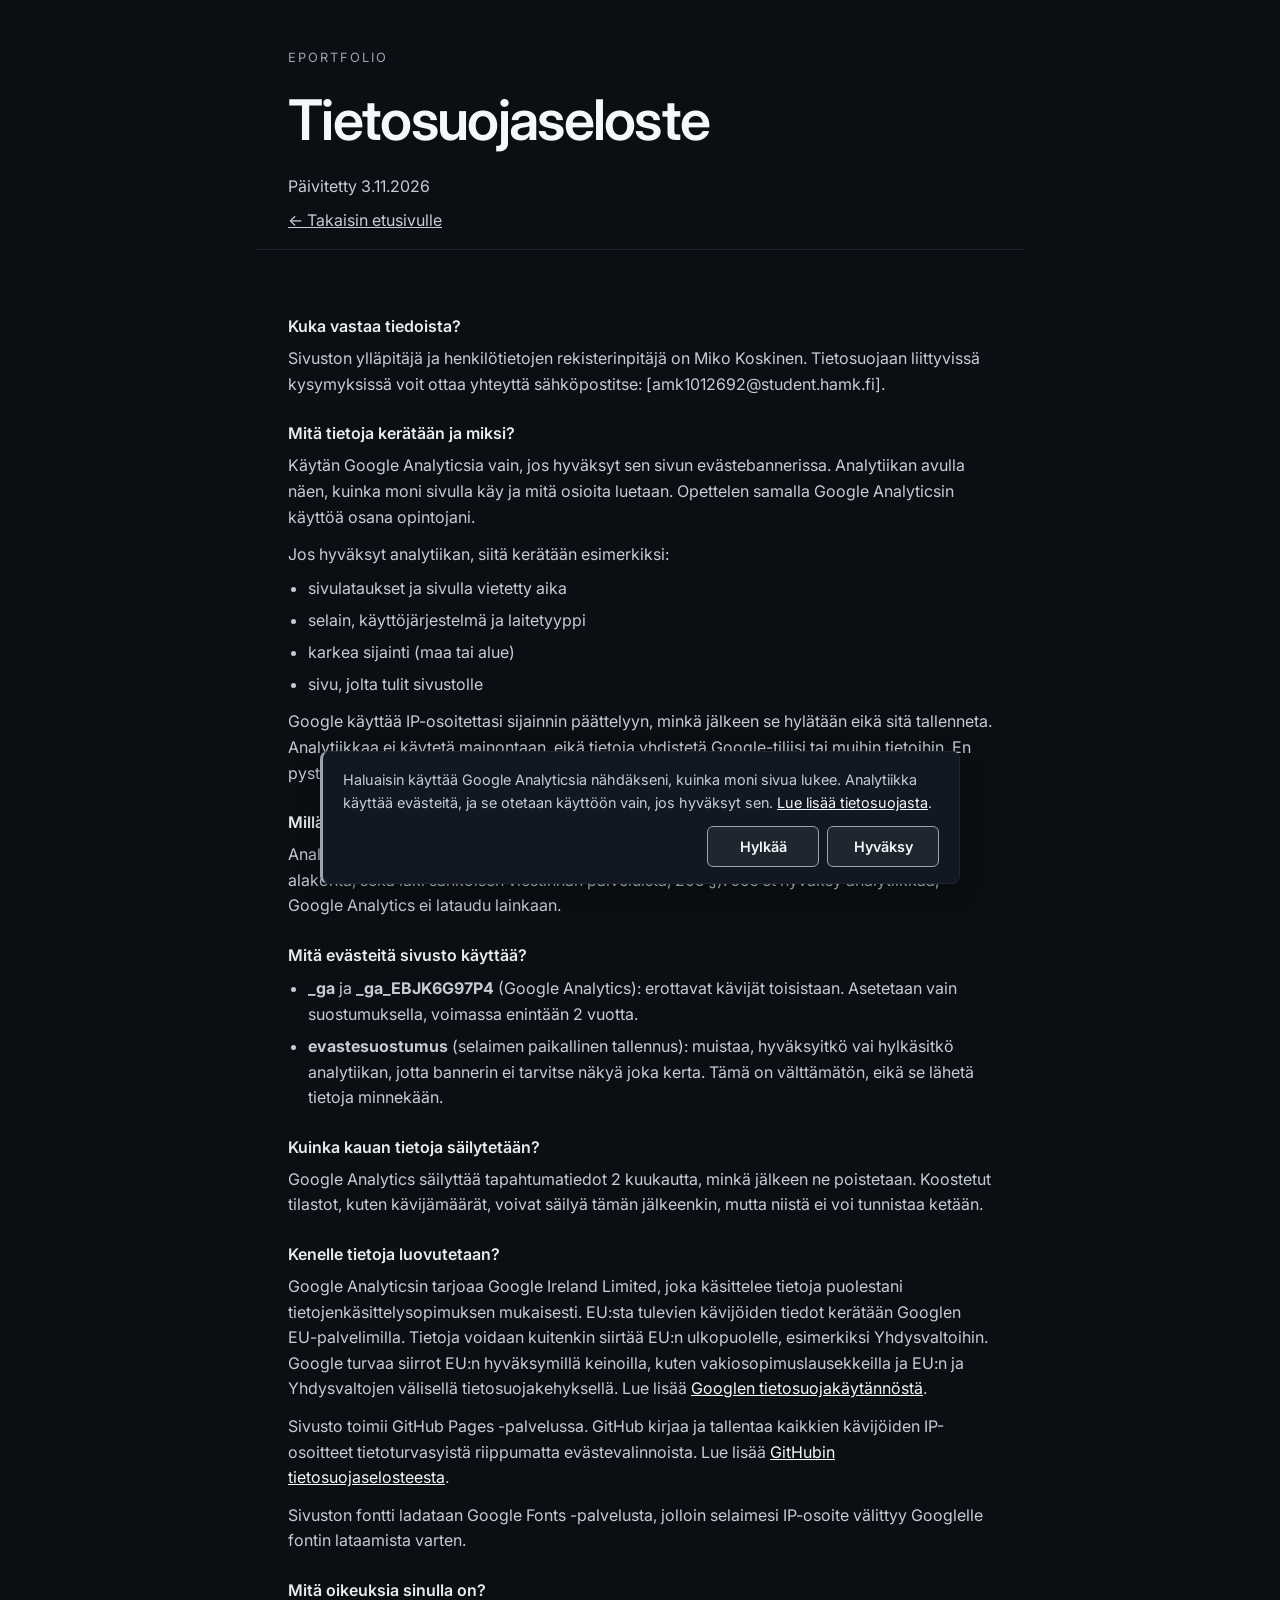
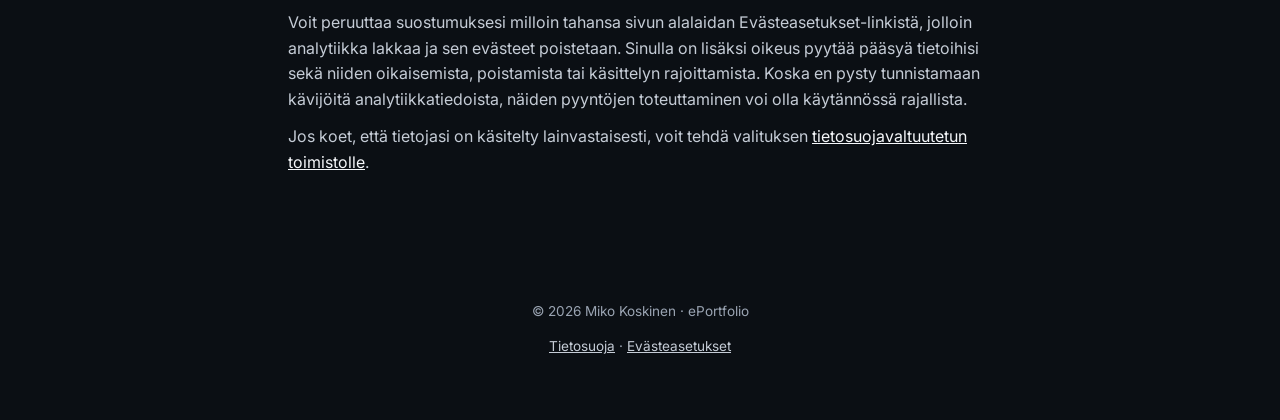
==== tietosuoja.html @ 8bdfe0e1 "lisätty tietosuojaTiedosto ja css" ====
<!doctype html>
<html lang="fi">
  <head>
    <meta charset="UTF-8" />
    <meta name="viewport" content="width=device-width, initial-scale=1.0" />
    <title>Tietosuojaseloste – Miko Koskinen</title>
    <link rel="preconnect" href="https://fonts.googleapis.com" />
    <link
      rel="stylesheet"
      href="https://fonts.googleapis.com/css2?family=Inter:wght@400;600;700&display=swap"
    />
    <link rel="stylesheet" href="css/styles.css" />
  </head>
  <body>
    <header class="header">
      <p class="yla">ePortfolio</p>
      <h1>Tietosuojaseloste</h1>
      <p class="ala">Päivitetty 3.11.2026</p>
      <p class="ala">
        <a href="index.html" class="takaisin">← Takaisin etusivulle</a>
      </p>
    </header>

    <main>
      <section class="osio">
        <article class="tehtava seloste">
          <h4>Kuka vastaa tiedoista?</h4>
          <p>
            Sivuston ylläpitäjä ja henkilötietojen rekisterinpitäjä on Miko
            Koskinen. Tietosuojaan liittyvissä kysymyksissä voit ottaa yhteyttä
            sähköpostitse: [amk1012692@student.hamk.fi].
          </p>

          <h4>Mitä tietoja kerätään ja miksi?</h4>
          <p>
            Käytän Google Analyticsia vain, jos hyväksyt sen sivun
            evästebannerissa. Analytiikan avulla näen, kuinka moni sivulla käy
            ja mitä osioita luetaan. Opettelen samalla Google Analyticsin
            käyttöä osana opintojani.
          </p>
          <p>Jos hyväksyt analytiikan, siitä kerätään esimerkiksi:</p>
          <ul>
            <li>sivulataukset ja sivulla vietetty aika</li>
            <li>selain, käyttöjärjestelmä ja laitetyyppi</li>
            <li>karkea sijainti (maa tai alue)</li>
            <li>sivu, jolta tulit sivustolle</li>
          </ul>
          <p>
            Google käyttää IP-osoitettasi sijainnin päättelyyn, minkä jälkeen se
            hylätään eikä sitä tallenneta. Analytiikkaa ei käytetä mainontaan,
            eikä tietoja yhdistetä Google-tiliisi tai muihin tietoihin. En pysty
            tunnistamaan yksittäisiä kävijöitä keräämistäni tiedoista.
          </p>

          <h4>Millä perusteella tietoja käsitellään?</h4>
          <p>
            Analytiikka perustuu suostumukseesi (EU:n yleinen tietosuoja-asetus,
            6 artiklan 1 kohdan a alakohta, sekä laki sähköisen viestinnän
            palveluista, 205 §). Jos et hyväksy analytiikkaa, Google Analytics
            ei lataudu lainkaan.
          </p>

          <h4>Mitä evästeitä sivusto käyttää?</h4>
          <ul>
            <li>
              <strong>_ga</strong> ja <strong>_ga_EBJK6G97P4</strong> (Google
              Analytics): erottavat kävijät toisistaan. Asetetaan vain
              suostumuksella, voimassa enintään 2 vuotta.
            </li>
            <li>
              <strong>evastesuostumus</strong> (selaimen paikallinen tallennus):
              muistaa, hyväksyitkö vai hylkäsitkö analytiikan, jotta bannerin ei
              tarvitse näkyä joka kerta. Tämä on välttämätön, eikä se lähetä
              tietoja minnekään.
            </li>
          </ul>

          <h4>Kuinka kauan tietoja säilytetään?</h4>
          <p>
            Google Analytics säilyttää tapahtumatiedot 2 kuukautta, minkä
            jälkeen ne poistetaan. Koostetut tilastot, kuten kävijämäärät,
            voivat säilyä tämän jälkeenkin, mutta niistä ei voi tunnistaa
            ketään.
          </p>

          <h4>Kenelle tietoja luovutetaan?</h4>
          <p>
            Google Analyticsin tarjoaa Google Ireland Limited, joka käsittelee
            tietoja puolestani tietojenkäsittelysopimuksen mukaisesti. EU:sta
            tulevien kävijöiden tiedot kerätään Googlen EU-palvelimilla. Tietoja
            voidaan kuitenkin siirtää EU:n ulkopuolelle, esimerkiksi
            Yhdysvaltoihin. Google turvaa siirrot EU:n hyväksymillä keinoilla,
            kuten vakiosopimuslausekkeilla ja EU:n ja Yhdysvaltojen välisellä
            tietosuojakehyksellä. Lue lisää
            <a
              href="https://policies.google.com/privacy?hl=fi"
              target="_blank"
              rel="noopener"
              >Googlen tietosuojakäytännöstä</a
            >.
          </p>
          <p>
            Sivusto toimii GitHub Pages -palvelussa. GitHub kirjaa ja tallentaa
            kaikkien kävijöiden IP-osoitteet tietoturvasyistä riippumatta
            evästevalinnoista. Lue lisää
            <a
              href="https://docs.github.com/en/site-policy/privacy-policies/github-general-privacy-statement"
              target="_blank"
              rel="noopener"
              >GitHubin tietosuojaselosteesta</a
            >.
          </p>
          <p>
            Sivuston fontti ladataan Google Fonts -palvelusta, jolloin selaimesi
            IP-osoite välittyy Googlelle fontin lataamista varten.
          </p>

          <h4>Mitä oikeuksia sinulla on?</h4>
          <p>
            Voit peruuttaa suostumuksesi milloin tahansa sivun alalaidan
            Evästeasetukset-linkistä, jolloin analytiikka lakkaa ja sen evästeet
            poistetaan. Sinulla on lisäksi oikeus pyytää pääsyä tietoihisi sekä
            niiden oikaisemista, poistamista tai käsittelyn rajoittamista. Koska
            en pysty tunnistamaan kävijöitä analytiikkatiedoista, näiden
            pyyntöjen toteuttaminen voi olla käytännössä rajallista.
          </p>
          <p>
            Jos koet, että tietojasi on käsitelty lainvastaisesti, voit tehdä
            valituksen
            <a href="https://tietosuoja.fi" target="_blank" rel="noopener"
              >tietosuojavaltuutetun toimistolle</a
            >.
          </p>
        </article>
      </section>
    </main>

    <footer>
      <p>© 2026 Miko Koskinen · ePortfolio</p>
      <p>
        <a href="tietosuoja.html">Tietosuoja</a> ·
        <a href="#" class="evasteasetukset-linkki">Evästeasetukset</a>
      </p>
    </footer>
    <script src="js/main.js"></script>
  </body>
</html>
---- css/styles.css ----
*,
*::before,
*::after {
  box-sizing: border-box;
}

html {
  scroll-behavior: smooth;
}

body {
  margin: 0;
  font-family: Inter, system-ui, sans-serif;
  background: #0b0f14;
  color: #f5f7fa;
  line-height: 1.6;
}

.header {
  padding: 3rem 2rem 1rem;
  max-width: 48rem;
  margin: 0 auto;
}

.yla {
  margin: 0 0 0.5rem;
  font-size: 0.8rem;
  letter-spacing: 0.16em;
  text-transform: uppercase;
  color: #9aa4b2;
}

h1 {
  margin: 0;
  font-size: clamp(2rem, 6vw, 3.5rem);
  font-weight: 600;
  letter-spacing: -0.03em;
}

.ala {
  margin: 0.5rem 0 0;
  color: #c5ccd6;
}

.toc {
  max-width: 48rem;
  margin: 0 auto;
  padding: 1rem 2rem 2rem;
}

.toc h2 {
  margin: 0 0 0.75rem;
  font-size: 1.1rem;
}

.toc a {
  color: #c5ccd6;
  text-decoration: none;
}

.toc a:hover,
.toc a:focus {
  color: #f5f7fa;
}

.toc > ol {
  list-style: none;
  padding-left: 0;
  margin: 0;
}

.toc > ol > li {
  margin: 1rem 0;
}

.toc ol ol {
  list-style: none;
  padding-left: 1.4rem;
  margin: 0.3rem 0 0;
}

.osio {
  max-width: 48rem;
  margin: 0 auto;
  padding: 2rem;
  border-top: 1px solid #1e2630;
}

.tehtava {
  margin: 2rem 0;
}

.tehtava h3 {
  margin: 0 0 0.5rem;
  font-size: 1.25rem;
}

.tehtava h4 {
  margin: 1.5rem 0 0.4rem;
  font-size: 1rem;
  font-weight: 600;
  color: #e8eaed;
}

.tehtava p {
  margin: 0;
  color: #c5ccd6;
}

.tehtava img {
  max-width: 100%;
  height: auto;
  margin: 1rem 0;
  border-radius: 6px;
}

footer {
  text-align: center;
  padding: 3rem 1rem;
  color: #9aa4b2;
  font-size: 0.85rem;
}
.pohja {
  max-width: 48rem;
  margin: 0 auto;
  padding: 2rem;
}

.pohja h2 {
  margin: 0 0 1rem;
  font-size: 1.3rem;
}

.pohja h3 {
  margin: 1.5rem 0 0.4rem;
  font-size: 1.05rem;
  font-weight: 600;
}

.pohja p {
  margin: 0;
  color: #c5ccd6;
}
.karuselli {
  position: relative;
  max-width: 100%;
  margin: 1.5rem 0;
  overflow: hidden;
  border-radius: 8px;
  background: #161b22;
}

.karuselli-sisalto {
  display: flex;
  transition: transform 0.4s ease;
}

.karuselli-sisalto img {
  min-width: 100%;
  height: auto;
  object-fit: contain;
  background: #111;
}

.karuselli-nappi {
  position: absolute;
  top: 50%;
  transform: translateY(-50%);
  background: rgba(0, 0, 0, 0.5);
  color: #fff;
  border: none;
  font-size: 2rem;
  width: 2.5rem;
  height: 2.5rem;
  border-radius: 50%;
  cursor: pointer;
  display: flex;
  align-items: center;
  justify-content: center;
}

.karuselli-nappi:hover,
.karuselli-nappi:focus {
  background: rgba(0, 0, 0, 0.75);
}

.karuselli-nappi.vasen {
  left: 0.5rem;
}
.karuselli-nappi.oikea {
  right: 0.5rem;
}

.tiivistys {
  margin: 1rem 0 0;
  padding: 0.75rem 1rem;
  border-left: 3px solid #4caf50;
  background: #121821;
  color: #e8eaed;
  font-style: italic;
  border-radius: 0 6px 6px 0;
}

.karuselli-sisalto img {
  margin: 0;
  border-radius: 0;
}

.karuselli-laskuri {
  position: absolute;
  bottom: 0.5rem;
  right: 0.75rem;
  padding: 0.1rem 0.5rem;
  background: rgba(0, 0, 0, 0.6);
  color: #fff;
  font-size: 0.8rem;
  border-radius: 4px;
}

.palautteet {
  list-style: none;
  margin: 1rem 0;
  padding: 0;
}

.palautteet li {
  margin-bottom: 0.75rem;
  padding: 0.6rem 1rem;
  border-left: 3px solid #4caf50;
  background: #121821;
  color: #9aa4b2;
  font-size: 0.9rem;
  border-radius: 0 6px 6px 0;
}

.palautteet span {
  display: block;
  color: #e8eaed;
  font-style: italic;
  margin-bottom: 0.2rem;
}

.huomautus {
  margin: 1.25rem 0 0;
  padding: 0.75rem 1rem;
  border-left: 3px solid #9aa4b2;
  background: #121821;
  color: #9aa4b2;
  font-size: 0.85rem;
  border-radius: 0 6px 6px 0;
}
.huomautus + .huomautus {
  margin-top: 0.75rem;
}

.huomautus strong {
  color: #c5ccd6;
}

/* ===== Evästebanneri ===== */
.evastebanneri {
  position: fixed;
  left: 1rem;
  right: 1rem;
  bottom: 1rem;
  max-width: 40rem;
  margin: 0 auto;
  padding: 1rem 1.25rem;
  background: #121821;
  border: 1px solid #1e2630;
  border-left: 3px solid #9aa4b2;
  border-radius: 8px;
  box-shadow: 0 8px 24px rgba(0, 0, 0, 0.4);
  z-index: 1000;
}

.evastebanneri p {
  margin: 0 0 0.75rem;
  color: #c5ccd6;
  font-size: 0.9rem;
}

.evastebanneri a {
  color: #f5f7fa;
}

.evastebanneri-napit {
  display: flex;
  flex-wrap: wrap;
  justify-content: flex-end;
  gap: 0.5rem;
}

.evastenappi {
  min-width: 7rem;
  padding: 0.5rem 1.25rem;
  font: inherit;
  font-size: 0.9rem;
  font-weight: 600;
  color: #f5f7fa;
  background: #1e2630;
  border: 1px solid #9aa4b2;
  border-radius: 6px;
  cursor: pointer;
}

.evastenappi:hover,
.evastenappi:focus-visible {
  background: #2a3440;
  border-color: #f5f7fa;
}

/* ===== Footer-linkit ja tietosuojasivu ===== */
footer a,
.takaisin {
  color: #c5ccd6;
}

footer a:hover,
footer a:focus,
.takaisin:hover,
.takaisin:focus {
  color: #f5f7fa;
}

.seloste p + p,
.seloste ul + p {
  margin-top: 0.75rem;
}

.seloste ul {
  margin: 0.5rem 0 0;
  padding-left: 1.25rem;
  color: #c5ccd6;
}

.seloste li {
  margin-bottom: 0.4rem;
}

.seloste a {
  color: #f5f7fa;
}
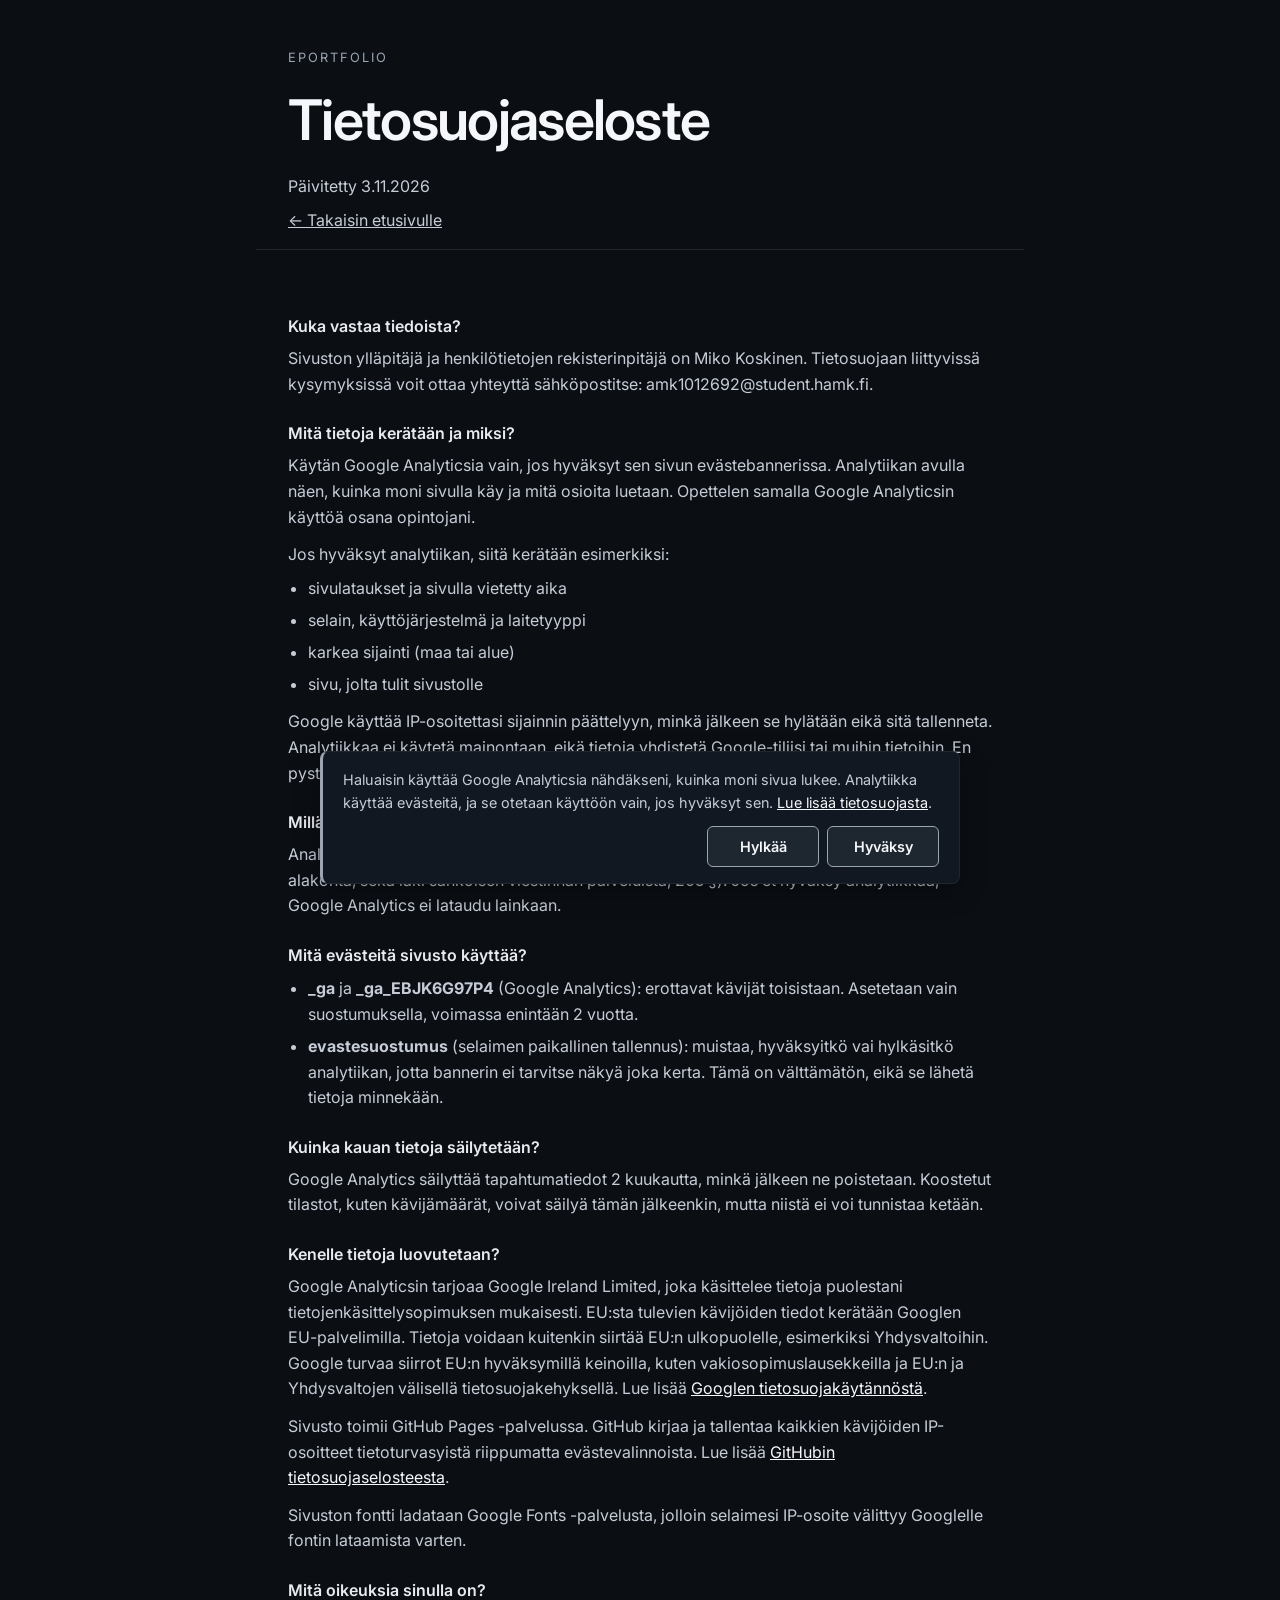
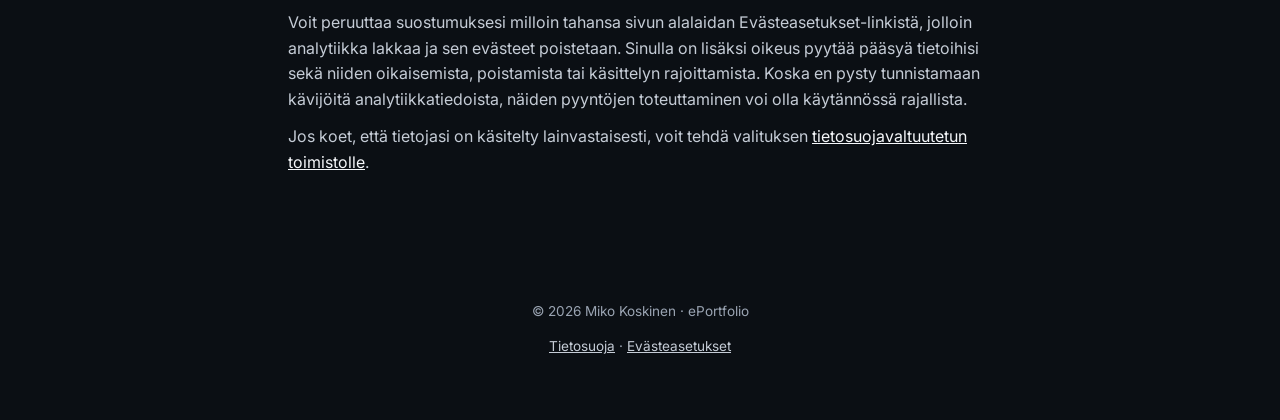
==== commit 4fc96792: "Korjaus1" ====
--- a/tietosuoja.html
+++ b/tietosuoja.html
@@ -28,7 +28,7 @@
           <p>
             Sivuston ylläpitäjä ja henkilötietojen rekisterinpitäjä on Miko
             Koskinen. Tietosuojaan liittyvissä kysymyksissä voit ottaa yhteyttä
-            sähköpostitse: [amk1012692@student.hamk.fi].
+            sähköpostitse: amk1012692@student.hamk.fi.
           </p>
 
           <h4>Mitä tietoja kerätään ja miksi?</h4>
